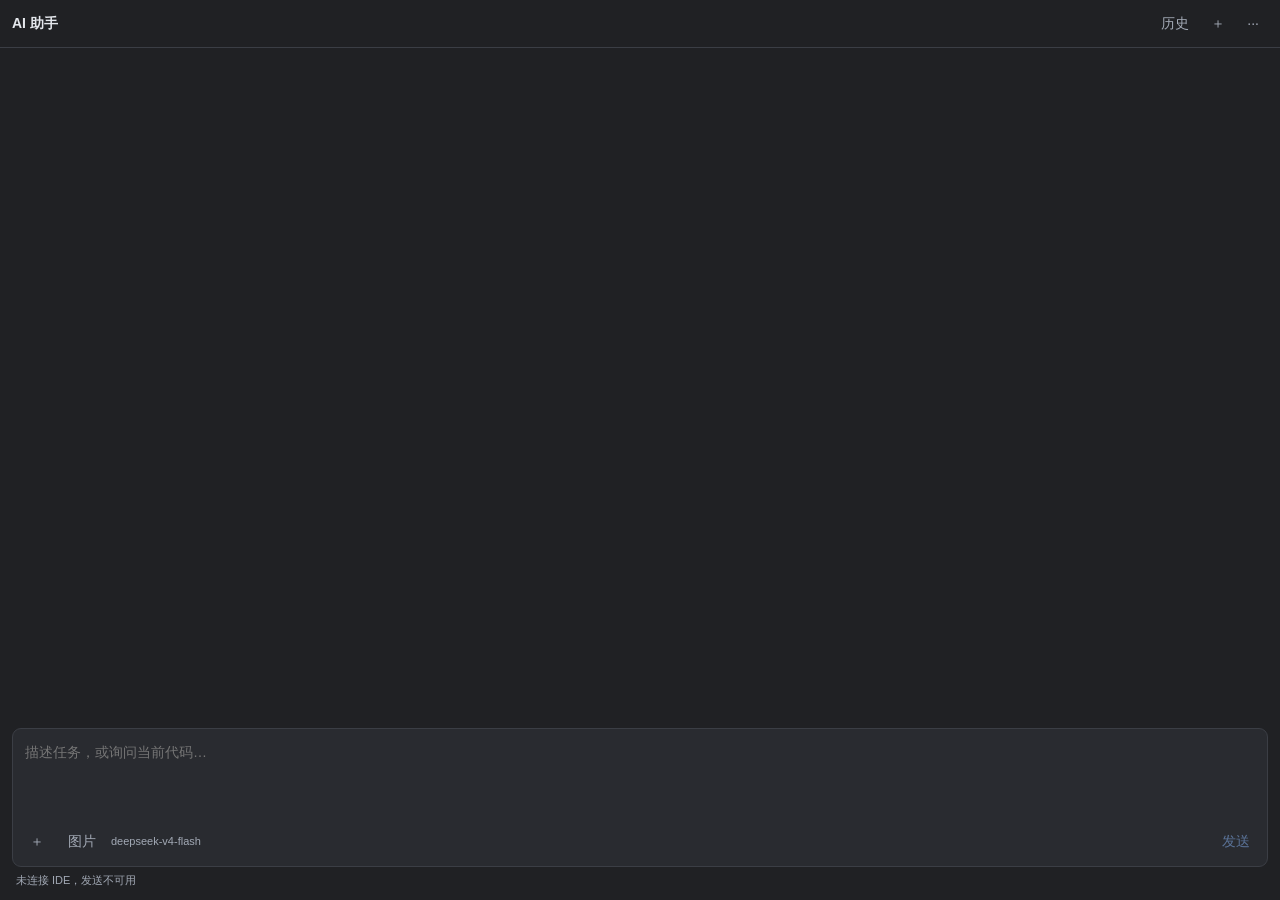
==== Source/AgentWeb/index.html @ c4e2b3fd "Integrate WebView AI panel with Markdown and syntax highlighting" ====
<!doctype html>
<html lang="zh-CN"><head><meta charset="utf-8"><meta name="viewport" content="width=device-width,initial-scale=1">
<meta http-equiv="Content-Security-Policy" content="default-src 'none'; script-src 'self'; style-src 'self'; img-src 'none'; connect-src 'none'; object-src 'none'">
<title>AI 助手</title><link rel="stylesheet" href="panel.css"><link rel="stylesheet" href="highlight.css"></head>
<body><header><strong>AI 助手</strong><button id="history" title="历史会话">历史</button><button data-action="new" title="新建会话">＋</button><button id="more" title="更多操作">···</button></header>
<section id="history-panel" class="popup" hidden><label>历史会话<select id="sessions" aria-label="历史会话"></select></label></section>
<section id="menu" class="popup" hidden><button data-action="settings">设置与审批模式</button><button data-action="context">更新代码上下文</button><button data-action="copy">复制最近回复</button><button data-action="open-code">打开回复中的代码</button><button data-action="logs">切换诊断日志</button><button data-action="clear">清空当前对话</button><label>代码操作<select id="quick"><option value="">选择操作…</option><option value="0">解释代码</option><option value="1">修复代码</option><option value="2">优化代码</option><option value="3">添加注释</option><option value="4">诊断编译错误</option></select></label></section>
<main id="reader" aria-label="对话"><div id="messages"></div></main><button id="jump" hidden>↓ 最新消息</button>
<footer><div class="composer"><div id="attachments"></div><textarea id="input" rows="3" placeholder="描述任务，或询问当前代码…" aria-label="消息输入"></textarea><div class="actions"><button data-action="attach" title="添加文件">＋</button><button data-action="paste-image" title="粘贴剪贴板图片">图片</button><span id="model">deepseek-v4-flash</span><button id="send" disabled>发送</button></div></div><div id="status" role="status">正在连接 IDE…</div></footer>
<script src="vendor/marked.umd.js"></script><script src="highlight.js"></script><script src="messages.js"></script><script src="panel.js"></script></body></html>
---- Source/AgentWeb/panel.css ----
:root{color-scheme:dark;--bg:#202124;--surface:#292b30;--border:#3b3e45;--text:#e4e7ec;--muted:#a2a9b5;--accent:#8bbaff}*{box-sizing:border-box}body{margin:0;height:100vh;display:flex;flex-direction:column;background:var(--bg);color:var(--text);font:14px/1.7 'Segoe UI','Microsoft YaHei UI',sans-serif}body.light{color-scheme:light;--bg:#fafafa;--surface:#eef0f3;--border:#cbd1d9;--text:#242830;--muted:#56606e;--accent:#175eb6}button,textarea{font:inherit}button{border:0;border-radius:6px;background:transparent;color:var(--muted);cursor:pointer;padding:5px 9px}button:hover{background:var(--surface);color:var(--text)}button:focus-visible,textarea:focus-visible{outline:2px solid var(--accent)}button:disabled{opacity:.5;cursor:default}header{height:48px;flex:none;display:flex;align-items:center;padding:0 12px;border-bottom:1px solid var(--border);gap:4px}header strong{flex:1}main{flex:1;min-height:0;overflow:auto;overflow-anchor:none;scrollbar-width:thin;scrollbar-color:var(--border) transparent}#messages{max-width:840px;margin:auto;padding:20px}article{margin:0 0 22px;overflow-wrap:anywhere}.user{white-space:pre-wrap;margin-left:auto;width:fit-content;max-width:85%;padding:9px 14px;background:var(--surface);border-radius:12px}.system{color:var(--muted);font-size:12px}.body>:first-child{margin-top:0}.body>:last-child{margin-bottom:0}p{margin:0 0 12px}h1,h2,h3,h4,h5,h6{line-height:1.4;margin:22px 0 10px}h1{font-size:23px}h2{font-size:20px}h3{font-size:17px}h4,h5,h6{font-size:15px}ul,ol{padding-left:24px;margin:10px 0}li p{margin-bottom:4px}blockquote{border-left:3px solid var(--border);padding-left:14px;margin:12px 0;color:var(--muted)}code,pre{font-family:Consolas,'Cascadia Code',monospace;font-size:13px}code{background:var(--surface);padding:2px 4px;border-radius:3px}pre{overflow:auto;white-space:pre;margin:0;padding:12px}pre code{padding:0;background:none}.codebox,.tool{border:1px solid var(--border);border-radius:7px;overflow:hidden;margin:12px 0}.codebar{display:flex;justify-content:space-between;align-items:center;padding:4px 10px;background:var(--surface);font-size:12px;color:var(--muted)}.table-scroll{overflow:auto;margin:12px 0}table{border-collapse:collapse;min-width:100%;font-size:13px}td,th{padding:8px 12px;border:1px solid var(--border);text-align:left}th{background:var(--surface)}summary{cursor:pointer;padding:8px 12px;color:var(--muted);font-size:13px}.tool[open] summary{border-bottom:1px solid var(--border)}.tool pre{max-height:240px}hr{border:0;border-top:1px solid var(--border);margin:20px 0}footer{padding:10px 12px 6px;flex:none}.composer{border:1px solid var(--border);border-radius:9px;background:var(--surface);padding:8px}.composer:focus-within{border-color:var(--accent)}textarea{width:100%;resize:none;max-height:180px;border:0;background:transparent;color:var(--text);padding:4px;outline:none!important}.actions{display:flex;align-items:center;gap:6px}.actions span{flex:1;font-size:11px;color:var(--muted);overflow:hidden;text-overflow:ellipsis;white-space:nowrap}#send{color:var(--accent)}#status{font-size:11px;color:var(--muted);padding:4px}#jump{position:absolute;right:24px;bottom:175px;background:var(--surface);border:1px solid var(--border);box-shadow:0 2px 8px #0004}@media(max-width:360px){#messages{padding:16px 12px}footer{padding:8px}.actions span{max-width:120px}}
.popup{position:absolute;z-index:5;top:48px;right:12px;left:12px;padding:12px;background:var(--surface);border:1px solid var(--border);border-radius:8px;box-shadow:0 8px 24px #0005}.popup button{display:block;text-align:left;width:100%}.popup label{display:block;color:var(--muted)}select{font:inherit;color:var(--text);background:var(--bg);border:1px solid var(--border);border-radius:4px;width:100%;padding:6px;margin-top:6px}#attachments{display:flex;gap:4px;flex-wrap:wrap;max-height:90px;overflow:auto}#attachments button{border:1px solid var(--border);font-size:12px;max-width:100%;overflow:hidden;text-overflow:ellipsis;white-space:nowrap}
---- Source/AgentWeb/highlight.css ----
.syntax-keyword{color:#c792ea}.syntax-type{color:#65d5c3}.syntax-function{color:#e6d38a}.syntax-string{color:#e7ad87}.syntax-number,.syntax-literal{color:#b5cea8}.syntax-comment{color:#8ca77c;font-style:italic}.syntax-directive{color:#8bbaff}.syntax-operator{color:#d4d9e2}.syntax-punctuation{color:#aeb8c8}
.light .syntax-keyword{color:#8b36a7}.light .syntax-type{color:#087a70}.light .syntax-function{color:#795d0b}.light .syntax-string{color:#a13b18}.light .syntax-number,.light .syntax-literal{color:#267044}.light .syntax-comment{color:#547447}.light .syntax-directive{color:#245baf}.light .syntax-operator{color:#3b4657}.light .syntax-punctuation{color:#5a6575}
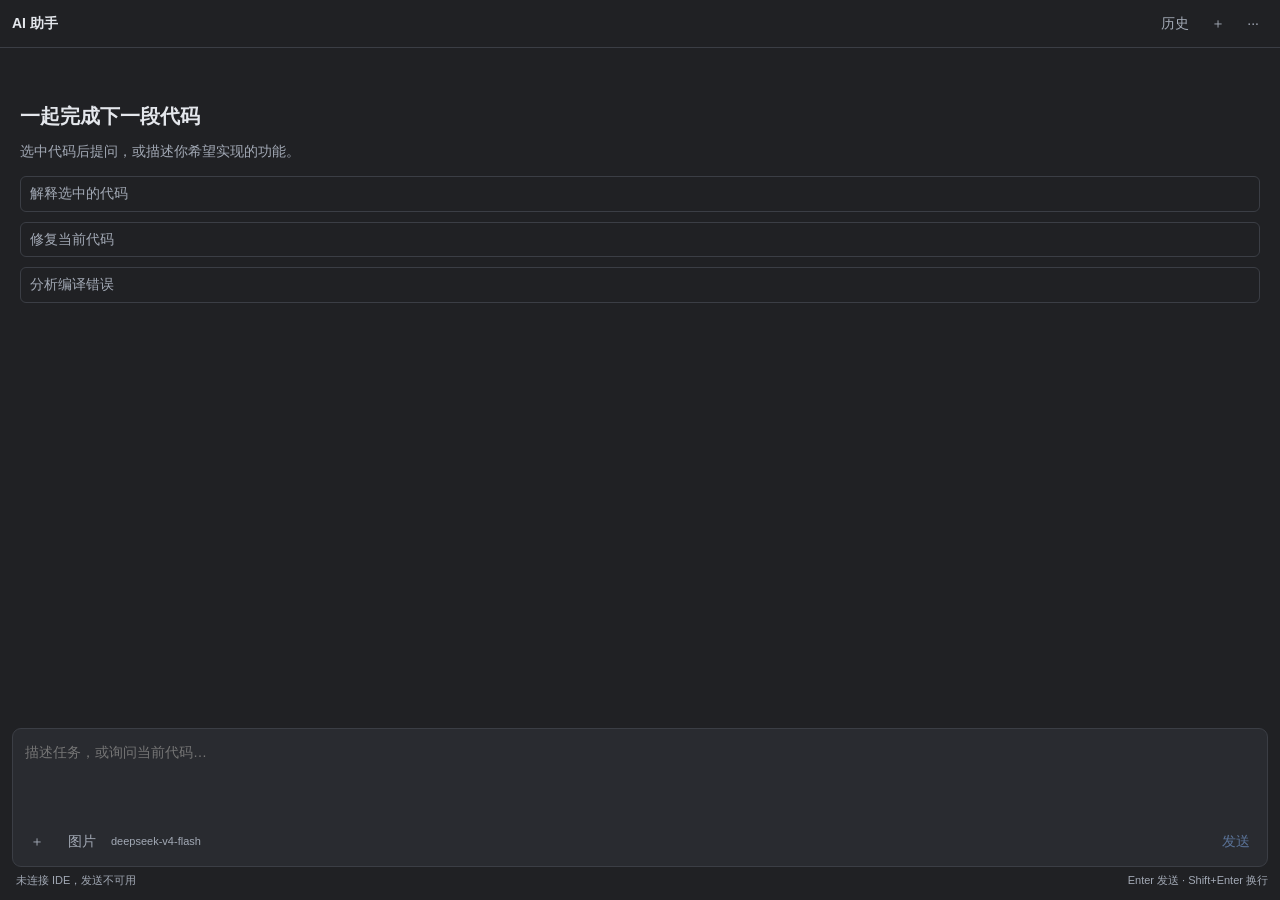
==== commit 5e24c415: "Complete AI panel cleanup and integration audit" ====
--- a/Source/AgentWeb/index.html
+++ b/Source/AgentWeb/index.html
@@ -1,10 +1,10 @@
 <!doctype html>
 <html lang="zh-CN"><head><meta charset="utf-8"><meta name="viewport" content="width=device-width,initial-scale=1">
 <meta http-equiv="Content-Security-Policy" content="default-src 'none'; script-src 'self'; style-src 'self'; img-src 'none'; connect-src 'none'; object-src 'none'">
-<title>AI 助手</title><link rel="stylesheet" href="panel.css"><link rel="stylesheet" href="highlight.css"></head>
-<body><header><strong>AI 助手</strong><button id="history" title="历史会话">历史</button><button data-action="new" title="新建会话">＋</button><button id="more" title="更多操作">···</button></header>
-<section id="history-panel" class="popup" hidden><label>历史会话<select id="sessions" aria-label="历史会话"></select></label></section>
+<title>AI 助手</title><link rel="stylesheet" href="panel.css"><link rel="stylesheet" href="highlight.css"><link rel="stylesheet" href="layout.css"></head>
+<body><header><strong id="chat-title">AI 助手</strong><button id="history" title="历史会话" aria-expanded="false">历史</button><button data-action="new" title="新建会话">＋</button><button id="more" title="更多操作" aria-expanded="false">···</button></header>
+<section id="history-panel" class="popup" hidden><label>历史会话<input id="session-search" type="search" placeholder="搜索会话标题" autocomplete="off"></label><div id="sessions" aria-label="历史会话"></div></section>
 <section id="menu" class="popup" hidden><button data-action="settings">设置与审批模式</button><button data-action="context">更新代码上下文</button><button data-action="copy">复制最近回复</button><button data-action="open-code">打开回复中的代码</button><button data-action="logs">切换诊断日志</button><button data-action="clear">清空当前对话</button><label>代码操作<select id="quick"><option value="">选择操作…</option><option value="0">解释代码</option><option value="1">修复代码</option><option value="2">优化代码</option><option value="3">添加注释</option><option value="4">诊断编译错误</option></select></label></section>
-<main id="reader" aria-label="对话"><div id="messages"></div></main><button id="jump" hidden>↓ 最新消息</button>
-<footer><div class="composer"><div id="attachments"></div><textarea id="input" rows="3" placeholder="描述任务，或询问当前代码…" aria-label="消息输入"></textarea><div class="actions"><button data-action="attach" title="添加文件">＋</button><button data-action="paste-image" title="粘贴剪贴板图片">图片</button><span id="model">deepseek-v4-flash</span><button id="send" disabled>发送</button></div></div><div id="status" role="status">正在连接 IDE…</div></footer>
+<main id="reader" aria-label="对话"><section id="empty"><h2>一起完成下一段代码</h2><p>选中代码后提问，或描述你希望实现的功能。</p><button data-quick="0">解释选中的代码</button><button data-quick="1">修复当前代码</button><button data-quick="4">分析编译错误</button></section><div id="messages"></div></main><button id="jump" hidden>↓ 最新消息</button>
+<footer><div class="composer"><div id="attachments"></div><textarea id="input" rows="3" placeholder="描述任务，或询问当前代码…" aria-label="消息输入" aria-describedby="send-hint"></textarea><div class="actions"><button data-action="attach" title="添加文件">＋</button><button data-action="paste-image" title="粘贴剪贴板图片">图片</button><span id="model">deepseek-v4-flash</span><button id="send" disabled>发送</button></div></div><div class="footer-meta"><span id="status" role="status">正在连接 IDE…</span><span id="send-hint">Enter 发送 · Shift+Enter 换行</span></div></footer>
 <script src="vendor/marked.umd.js"></script><script src="highlight.js"></script><script src="messages.js"></script><script src="panel.js"></script></body></html>
--- a/Source/AgentWeb/highlight.css
+++ b/Source/AgentWeb/highlight.css
@@ -1,2 +1,4 @@
 .syntax-keyword{color:#c792ea}.syntax-type{color:#65d5c3}.syntax-function{color:#e6d38a}.syntax-string{color:#e7ad87}.syntax-number,.syntax-literal{color:#b5cea8}.syntax-comment{color:#8ca77c;font-style:italic}.syntax-directive{color:#8bbaff}.syntax-operator{color:#d4d9e2}.syntax-punctuation{color:#aeb8c8}
+.codebar{position:sticky;top:0;gap:8px;flex-wrap:wrap}.code-actions{display:flex;gap:2px;margin-left:auto}.code-actions button{font-size:12px;padding:3px 6px}.codebox.wrap pre{white-space:pre-wrap;overflow-wrap:anywhere}.codebox.collapsed pre{display:none}
+.tool .body h4{font-size:12px;color:var(--muted);margin:10px 12px 0}.tool.failed{border-color:#bd5a60}.tool.failed summary{color:#ef9a9a}.light .tool.failed summary{color:#a82732}
 .light .syntax-keyword{color:#8b36a7}.light .syntax-type{color:#087a70}.light .syntax-function{color:#795d0b}.light .syntax-string{color:#a13b18}.light .syntax-number,.light .syntax-literal{color:#267044}.light .syntax-comment{color:#547447}.light .syntax-directive{color:#245baf}.light .syntax-operator{color:#3b4657}.light .syntax-punctuation{color:#5a6575}
--- a/Source/AgentWeb/layout.css
+++ b/Source/AgentWeb/layout.css
@@ -0,0 +1,2 @@
+#chat-title{min-width:0;overflow:hidden;text-overflow:ellipsis;white-space:nowrap}#session-search{width:100%;margin-top:8px;background:var(--bg);border:1px solid var(--border);border-radius:5px;color:var(--text);padding:7px;font:inherit}#sessions{max-height:45vh;overflow:auto;scrollbar-width:thin}#sessions h4{font-size:12px;color:var(--muted);margin:12px 0 4px}#sessions button{white-space:nowrap;overflow:hidden;text-overflow:ellipsis}#sessions button[aria-current=true]{background:var(--bg);color:var(--accent)}#empty{padding:32px 20px;color:var(--muted)}#empty h2{font-size:20px;color:var(--text)}#empty button{display:block;border:1px solid var(--border);margin:10px 0;text-align:left;width:100%}.footer-meta{display:flex;align-items:center;justify-content:space-between;gap:8px;flex-wrap:wrap;font-size:11px;color:var(--muted)}#send-hint{white-space:nowrap}
+#sessions .session-row{display:flex;align-items:center;gap:4px}#sessions .session-row>button:first-child{flex:1;min-width:0;text-align:left}#sessions .session-row>button{width:auto;flex:none;font-size:12px}#sessions .session-row>input{flex:1;min-width:0;background:var(--bg);color:var(--text);border:1px solid var(--border);border-radius:4px;padding:6px;font:inherit}
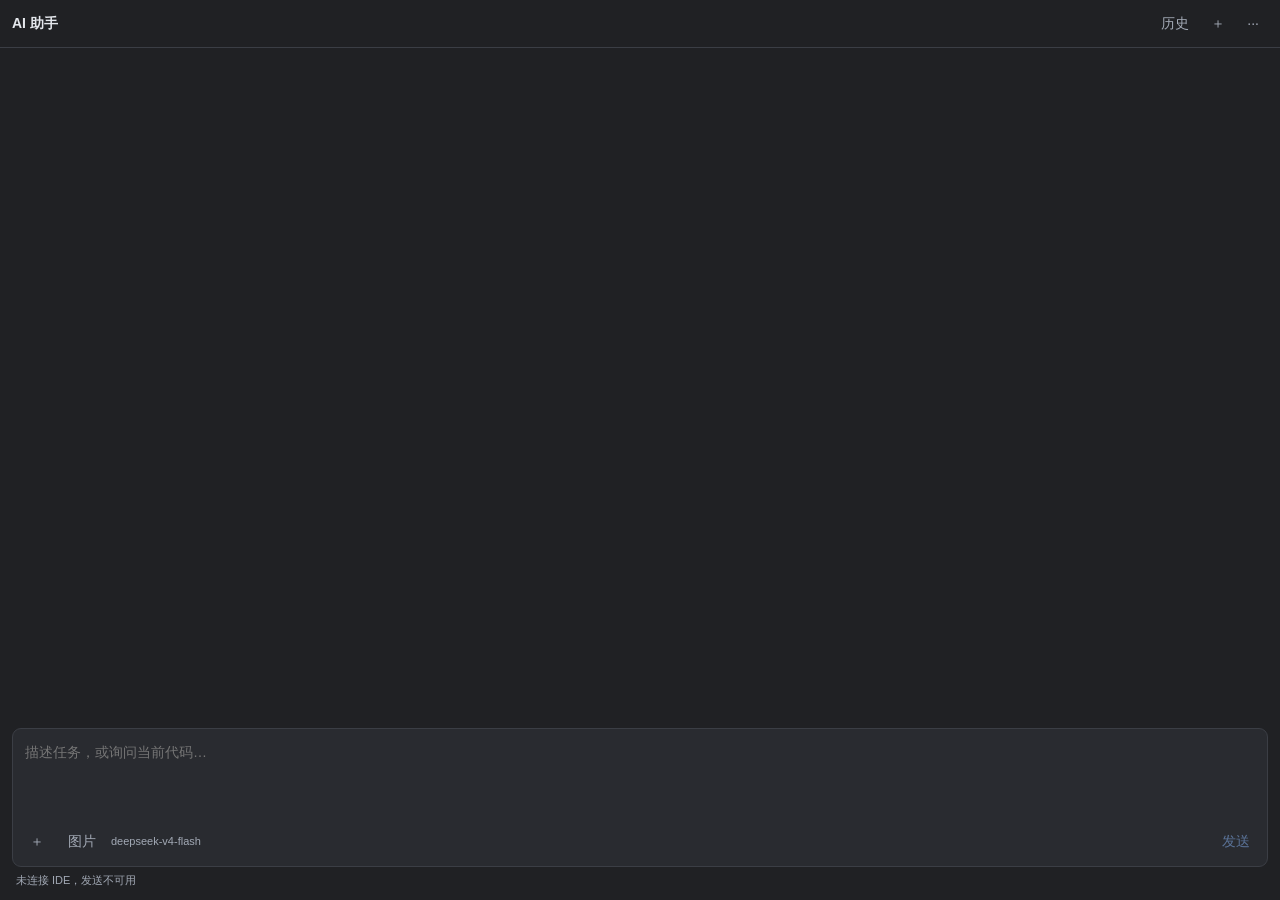
==== commit 12700e2f: "Merge pull request #2 from zhh293/codex/deliverable Codex/deliverable" ====
--- a/Source/AgentWeb/index.html
+++ b/Source/AgentWeb/index.html
@@ -1,10 +1,10 @@
 <!doctype html>
 <html lang="zh-CN"><head><meta charset="utf-8"><meta name="viewport" content="width=device-width,initial-scale=1">
 <meta http-equiv="Content-Security-Policy" content="default-src 'none'; script-src 'self'; style-src 'self'; img-src 'none'; connect-src 'none'; object-src 'none'">
-<title>AI 助手</title><link rel="stylesheet" href="panel.css"><link rel="stylesheet" href="highlight.css"><link rel="stylesheet" href="layout.css"></head>
-<body><header><strong id="chat-title">AI 助手</strong><button id="history" title="历史会话" aria-expanded="false">历史</button><button data-action="new" title="新建会话">＋</button><button id="more" title="更多操作" aria-expanded="false">···</button></header>
-<section id="history-panel" class="popup" hidden><label>历史会话<input id="session-search" type="search" placeholder="搜索会话标题" autocomplete="off"></label><div id="sessions" aria-label="历史会话"></div></section>
+<title>AI 助手</title><link rel="stylesheet" href="panel.css"><link rel="stylesheet" href="highlight.css"></head>
+<body><header><strong>AI 助手</strong><button id="history" title="历史会话">历史</button><button data-action="new" title="新建会话">＋</button><button id="more" title="更多操作">···</button></header>
+<section id="history-panel" class="popup" hidden><label>历史会话<select id="sessions" aria-label="历史会话"></select></label></section>
 <section id="menu" class="popup" hidden><button data-action="settings">设置与审批模式</button><button data-action="context">更新代码上下文</button><button data-action="copy">复制最近回复</button><button data-action="open-code">打开回复中的代码</button><button data-action="logs">切换诊断日志</button><button data-action="clear">清空当前对话</button><label>代码操作<select id="quick"><option value="">选择操作…</option><option value="0">解释代码</option><option value="1">修复代码</option><option value="2">优化代码</option><option value="3">添加注释</option><option value="4">诊断编译错误</option></select></label></section>
-<main id="reader" aria-label="对话"><section id="empty"><h2>一起完成下一段代码</h2><p>选中代码后提问，或描述你希望实现的功能。</p><button data-quick="0">解释选中的代码</button><button data-quick="1">修复当前代码</button><button data-quick="4">分析编译错误</button></section><div id="messages"></div></main><button id="jump" hidden>↓ 最新消息</button>
-<footer><div class="composer"><div id="attachments"></div><textarea id="input" rows="3" placeholder="描述任务，或询问当前代码…" aria-label="消息输入" aria-describedby="send-hint"></textarea><div class="actions"><button data-action="attach" title="添加文件">＋</button><button data-action="paste-image" title="粘贴剪贴板图片">图片</button><span id="model">deepseek-v4-flash</span><button id="send" disabled>发送</button></div></div><div class="footer-meta"><span id="status" role="status">正在连接 IDE…</span><span id="send-hint">Enter 发送 · Shift+Enter 换行</span></div></footer>
+<main id="reader" aria-label="对话"><div id="messages"></div></main><button id="jump" hidden>↓ 最新消息</button>
+<footer><div class="composer"><div id="attachments"></div><textarea id="input" rows="3" placeholder="描述任务，或询问当前代码…" aria-label="消息输入"></textarea><div class="actions"><button data-action="attach" title="添加文件">＋</button><button data-action="paste-image" title="粘贴剪贴板图片">图片</button><span id="model">deepseek-v4-flash</span><button id="send" disabled>发送</button></div></div><div id="status" role="status">正在连接 IDE…</div></footer>
 <script src="vendor/marked.umd.js"></script><script src="highlight.js"></script><script src="messages.js"></script><script src="panel.js"></script></body></html>
--- a/Source/AgentWeb/highlight.css
+++ b/Source/AgentWeb/highlight.css
@@ -1,4 +1,2 @@
 .syntax-keyword{color:#c792ea}.syntax-type{color:#65d5c3}.syntax-function{color:#e6d38a}.syntax-string{color:#e7ad87}.syntax-number,.syntax-literal{color:#b5cea8}.syntax-comment{color:#8ca77c;font-style:italic}.syntax-directive{color:#8bbaff}.syntax-operator{color:#d4d9e2}.syntax-punctuation{color:#aeb8c8}
-.codebar{position:sticky;top:0;gap:8px;flex-wrap:wrap}.code-actions{display:flex;gap:2px;margin-left:auto}.code-actions button{font-size:12px;padding:3px 6px}.codebox.wrap pre{white-space:pre-wrap;overflow-wrap:anywhere}.codebox.collapsed pre{display:none}
-.tool .body h4{font-size:12px;color:var(--muted);margin:10px 12px 0}.tool.failed{border-color:#bd5a60}.tool.failed summary{color:#ef9a9a}.light .tool.failed summary{color:#a82732}
 .light .syntax-keyword{color:#8b36a7}.light .syntax-type{color:#087a70}.light .syntax-function{color:#795d0b}.light .syntax-string{color:#a13b18}.light .syntax-number,.light .syntax-literal{color:#267044}.light .syntax-comment{color:#547447}.light .syntax-directive{color:#245baf}.light .syntax-operator{color:#3b4657}.light .syntax-punctuation{color:#5a6575}
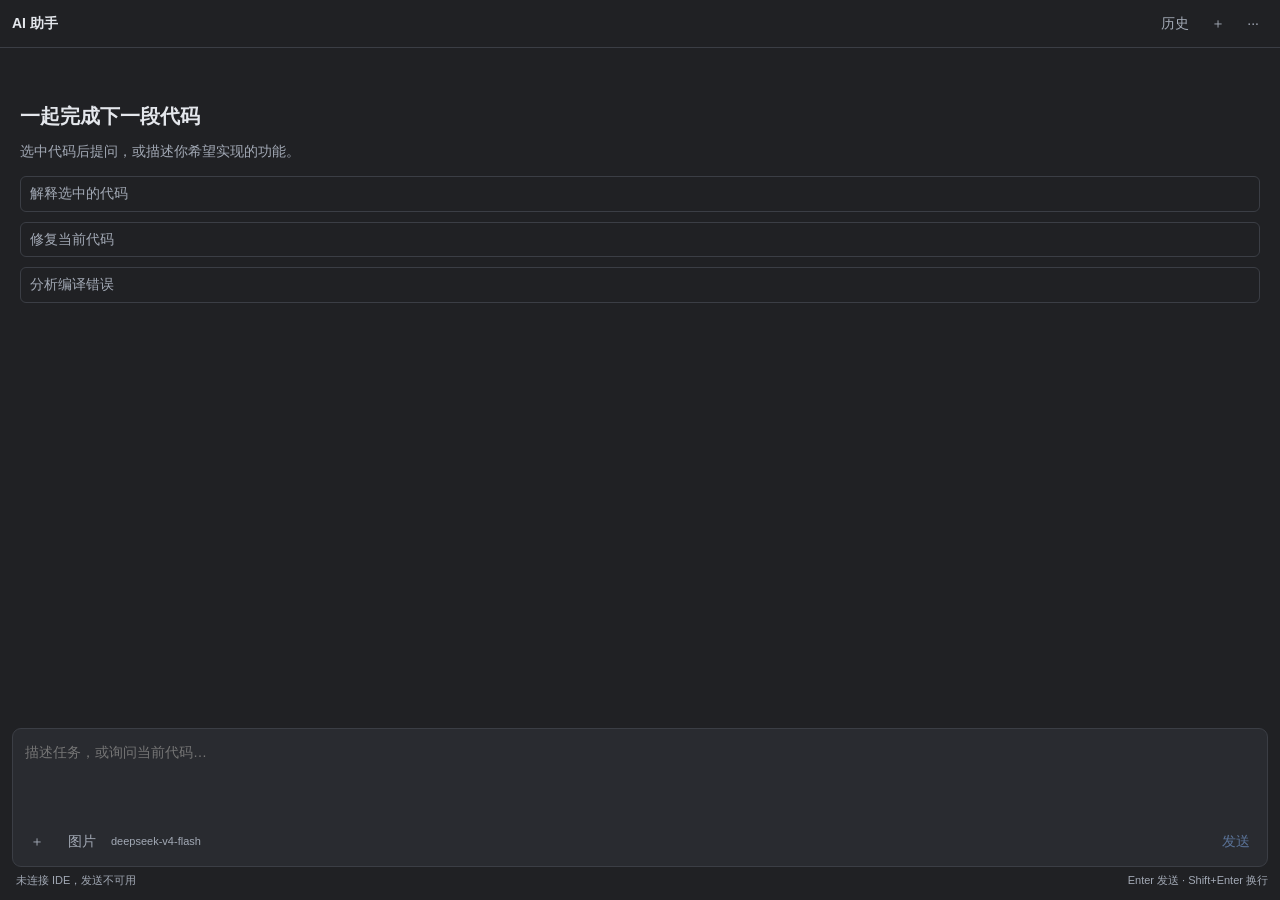
==== commit 78857d9e: "Merge pull request #3 from zhh293/codex/deliverable Codex/deliverable" ====
--- a/Source/AgentWeb/index.html
+++ b/Source/AgentWeb/index.html
@@ -1,10 +1,10 @@
 <!doctype html>
 <html lang="zh-CN"><head><meta charset="utf-8"><meta name="viewport" content="width=device-width,initial-scale=1">
 <meta http-equiv="Content-Security-Policy" content="default-src 'none'; script-src 'self'; style-src 'self'; img-src 'none'; connect-src 'none'; object-src 'none'">
-<title>AI 助手</title><link rel="stylesheet" href="panel.css"><link rel="stylesheet" href="highlight.css"></head>
-<body><header><strong>AI 助手</strong><button id="history" title="历史会话">历史</button><button data-action="new" title="新建会话">＋</button><button id="more" title="更多操作">···</button></header>
-<section id="history-panel" class="popup" hidden><label>历史会话<select id="sessions" aria-label="历史会话"></select></label></section>
+<title>AI 助手</title><link rel="stylesheet" href="panel.css"><link rel="stylesheet" href="highlight.css"><link rel="stylesheet" href="layout.css"></head>
+<body><header><strong id="chat-title">AI 助手</strong><button id="history" title="历史会话" aria-expanded="false">历史</button><button data-action="new" title="新建会话">＋</button><button id="more" title="更多操作" aria-expanded="false">···</button></header>
+<section id="history-panel" class="popup" hidden><label>历史会话<input id="session-search" type="search" placeholder="搜索会话标题" autocomplete="off"></label><div id="sessions" aria-label="历史会话"></div></section>
 <section id="menu" class="popup" hidden><button data-action="settings">设置与审批模式</button><button data-action="context">更新代码上下文</button><button data-action="copy">复制最近回复</button><button data-action="open-code">打开回复中的代码</button><button data-action="logs">切换诊断日志</button><button data-action="clear">清空当前对话</button><label>代码操作<select id="quick"><option value="">选择操作…</option><option value="0">解释代码</option><option value="1">修复代码</option><option value="2">优化代码</option><option value="3">添加注释</option><option value="4">诊断编译错误</option></select></label></section>
-<main id="reader" aria-label="对话"><div id="messages"></div></main><button id="jump" hidden>↓ 最新消息</button>
-<footer><div class="composer"><div id="attachments"></div><textarea id="input" rows="3" placeholder="描述任务，或询问当前代码…" aria-label="消息输入"></textarea><div class="actions"><button data-action="attach" title="添加文件">＋</button><button data-action="paste-image" title="粘贴剪贴板图片">图片</button><span id="model">deepseek-v4-flash</span><button id="send" disabled>发送</button></div></div><div id="status" role="status">正在连接 IDE…</div></footer>
+<main id="reader" aria-label="对话"><section id="empty"><h2>一起完成下一段代码</h2><p>选中代码后提问，或描述你希望实现的功能。</p><button data-quick="0">解释选中的代码</button><button data-quick="1">修复当前代码</button><button data-quick="4">分析编译错误</button></section><div id="messages"></div></main><button id="jump" hidden>↓ 最新消息</button>
+<footer><div class="composer"><div id="attachments"></div><textarea id="input" rows="3" placeholder="描述任务，或询问当前代码…" aria-label="消息输入" aria-describedby="send-hint"></textarea><div class="actions"><button data-action="attach" title="添加文件">＋</button><button data-action="paste-image" title="粘贴剪贴板图片">图片</button><span id="model">deepseek-v4-flash</span><button id="send" disabled>发送</button></div></div><div class="footer-meta"><span id="status" role="status">正在连接 IDE…</span><span id="send-hint">Enter 发送 · Shift+Enter 换行</span></div></footer>
 <script src="vendor/marked.umd.js"></script><script src="highlight.js"></script><script src="messages.js"></script><script src="panel.js"></script></body></html>
--- a/Source/AgentWeb/highlight.css
+++ b/Source/AgentWeb/highlight.css
@@ -1,2 +1,4 @@
 .syntax-keyword{color:#c792ea}.syntax-type{color:#65d5c3}.syntax-function{color:#e6d38a}.syntax-string{color:#e7ad87}.syntax-number,.syntax-literal{color:#b5cea8}.syntax-comment{color:#8ca77c;font-style:italic}.syntax-directive{color:#8bbaff}.syntax-operator{color:#d4d9e2}.syntax-punctuation{color:#aeb8c8}
+.codebar{position:sticky;top:0;gap:8px;flex-wrap:wrap}.code-actions{display:flex;gap:2px;margin-left:auto}.code-actions button{font-size:12px;padding:3px 6px}.codebox.wrap pre{white-space:pre-wrap;overflow-wrap:anywhere}.codebox.collapsed pre{display:none}
+.tool .body h4{font-size:12px;color:var(--muted);margin:10px 12px 0}.tool.failed{border-color:#bd5a60}.tool.failed summary{color:#ef9a9a}.light .tool.failed summary{color:#a82732}
 .light .syntax-keyword{color:#8b36a7}.light .syntax-type{color:#087a70}.light .syntax-function{color:#795d0b}.light .syntax-string{color:#a13b18}.light .syntax-number,.light .syntax-literal{color:#267044}.light .syntax-comment{color:#547447}.light .syntax-directive{color:#245baf}.light .syntax-operator{color:#3b4657}.light .syntax-punctuation{color:#5a6575}
--- a/Source/AgentWeb/layout.css
+++ b/Source/AgentWeb/layout.css
@@ -0,0 +1,2 @@
+#chat-title{min-width:0;overflow:hidden;text-overflow:ellipsis;white-space:nowrap}#session-search{width:100%;margin-top:8px;background:var(--bg);border:1px solid var(--border);border-radius:5px;color:var(--text);padding:7px;font:inherit}#sessions{max-height:45vh;overflow:auto;scrollbar-width:thin}#sessions h4{font-size:12px;color:var(--muted);margin:12px 0 4px}#sessions button{white-space:nowrap;overflow:hidden;text-overflow:ellipsis}#sessions button[aria-current=true]{background:var(--bg);color:var(--accent)}#empty{padding:32px 20px;color:var(--muted)}#empty h2{font-size:20px;color:var(--text)}#empty button{display:block;border:1px solid var(--border);margin:10px 0;text-align:left;width:100%}.footer-meta{display:flex;align-items:center;justify-content:space-between;gap:8px;flex-wrap:wrap;font-size:11px;color:var(--muted)}#send-hint{white-space:nowrap}
+#sessions .session-row{display:flex;align-items:center;gap:4px}#sessions .session-row>button:first-child{flex:1;min-width:0;text-align:left}#sessions .session-row>button{width:auto;flex:none;font-size:12px}#sessions .session-row>input{flex:1;min-width:0;background:var(--bg);color:var(--text);border:1px solid var(--border);border-radius:4px;padding:6px;font:inherit}
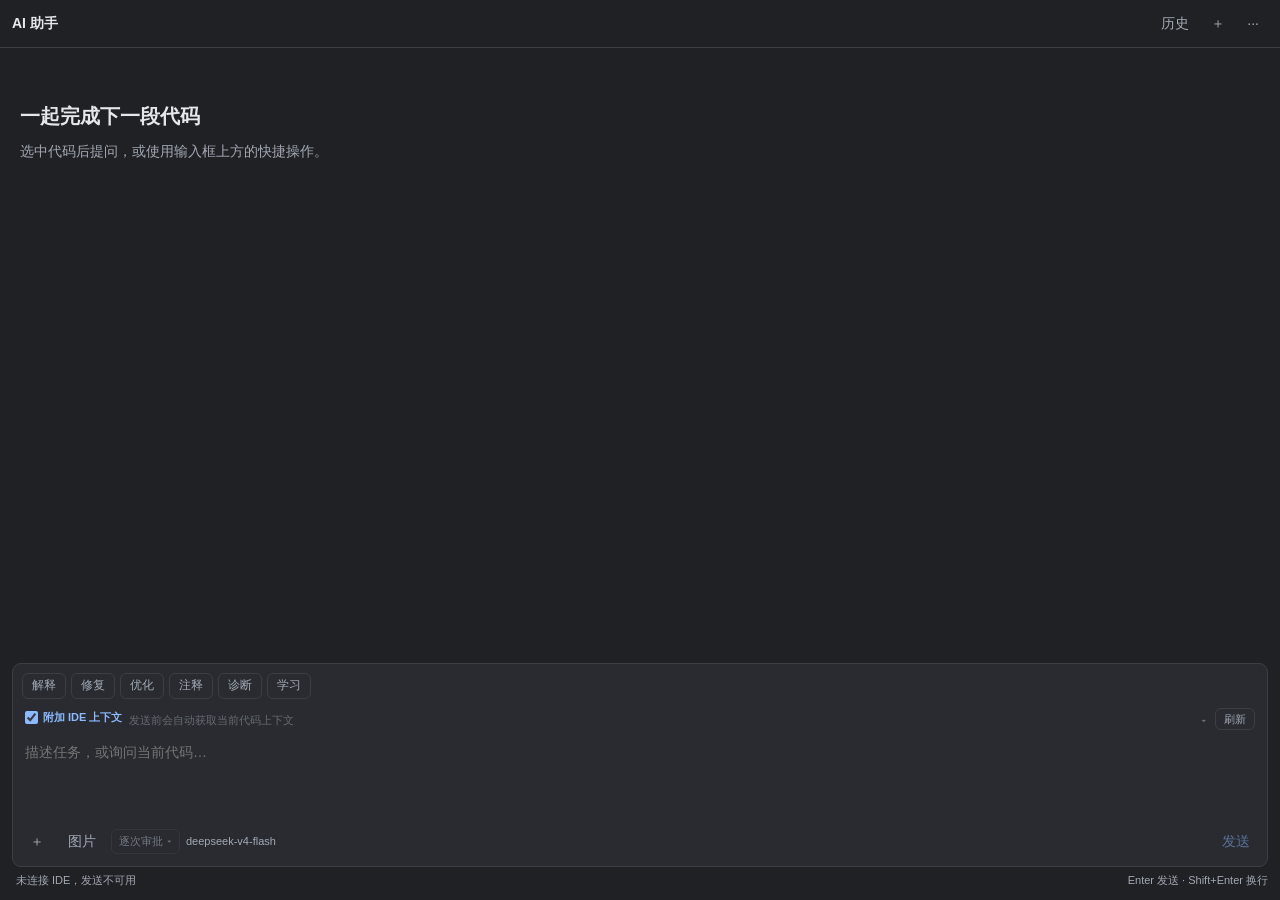
==== commit 209f6888: "Improve AI mode and code review workflows" ====
--- a/Source/AgentWeb/index.html
+++ b/Source/AgentWeb/index.html
@@ -4,7 +4,8 @@
 <title>AI 助手</title><link rel="stylesheet" href="panel.css"><link rel="stylesheet" href="highlight.css"><link rel="stylesheet" href="layout.css"></head>
 <body><header><strong id="chat-title">AI 助手</strong><button id="history" title="历史会话" aria-expanded="false">历史</button><button data-action="new" title="新建会话">＋</button><button id="more" title="更多操作" aria-expanded="false">···</button></header>
 <section id="history-panel" class="popup" hidden><label>历史会话<input id="session-search" type="search" placeholder="搜索会话标题" autocomplete="off"></label><div id="sessions" aria-label="历史会话"></div></section>
-<section id="menu" class="popup" hidden><button data-action="settings">设置与审批模式</button><button data-action="context">更新代码上下文</button><button data-action="copy">复制最近回复</button><button data-action="open-code">打开回复中的代码</button><button data-action="logs">切换诊断日志</button><button data-action="clear">清空当前对话</button><label>代码操作<select id="quick"><option value="">选择操作…</option><option value="0">解释代码</option><option value="1">修复代码</option><option value="2">优化代码</option><option value="3">添加注释</option><option value="4">诊断编译错误</option></select></label></section>
-<main id="reader" aria-label="对话"><section id="empty"><h2>一起完成下一段代码</h2><p>选中代码后提问，或描述你希望实现的功能。</p><button data-quick="0">解释选中的代码</button><button data-quick="1">修复当前代码</button><button data-quick="4">分析编译错误</button></section><div id="messages"></div></main><button id="jump" hidden>↓ 最新消息</button>
-<footer><div class="composer"><div id="attachments"></div><textarea id="input" rows="3" placeholder="描述任务，或询问当前代码…" aria-label="消息输入" aria-describedby="send-hint"></textarea><div class="actions"><button data-action="attach" title="添加文件">＋</button><button data-action="paste-image" title="粘贴剪贴板图片">图片</button><span id="model">deepseek-v4-flash</span><button id="send" disabled>发送</button></div></div><div class="footer-meta"><span id="status" role="status">正在连接 IDE…</span><span id="send-hint">Enter 发送 · Shift+Enter 换行</span></div></footer>
+<section id="menu" class="popup" hidden><button data-action="settings">设置与审批模式</button><button data-action="copy">复制最近回复</button><button data-action="open-code">打开回复中的代码</button><button data-action="logs">切换诊断日志</button><button data-action="clear">清空当前对话</button><label>代码操作<select id="quick"><option value="">选择操作…</option><option value="0">解释代码</option><option value="1">修复代码</option><option value="2">优化代码</option><option value="3">添加注释</option><option value="4">诊断编译错误</option><option value="5">学习模式：逐步讲解</option></select></label></section>
+<section id="permission-menu" class="permission-menu" role="dialog" aria-label="运行方式" hidden><h3>运行方式</h3><p id="permission-mode-feedback" role="status">切换会重启 Agent CLI，并尝试续接当前会话。</p><button type="button" data-permission-mode="plan"><strong>规划模式</strong><small>读取代码并制定计划，不编辑源文件</small></button><button type="button" data-permission-mode="manual"><strong>逐次审批</strong><small>执行敏感操作前先请求你的确认</small></button><button type="button" data-permission-mode="acceptEdits"><strong>自动编辑</strong><small>允许编辑文件；命令仍受 CLI 权限规则控制</small></button><button type="button" data-action="settings">更多权限设置…</button></section>
+<main id="reader" aria-label="对话"><section id="empty"><h2>一起完成下一段代码</h2><p>选中代码后提问，或使用输入框上方的快捷操作。</p></section><div id="messages"></div></main><button id="jump" hidden>↓ 最新消息</button><button id="ask-selection" class="selection-followup" type="button" aria-label="追问选中的 AI 内容" title="将引用加入草稿，不会自动发送" hidden>追问这段</button>
+<footer><div class="composer"><div id="attachments"></div><nav id="quick-actions" class="quick-actions" aria-label="常用代码操作"><button type="button" data-quick="0" title="解释当前选区；没有选区时解释当前文件" aria-label="解释代码">解释</button><button type="button" data-quick="1" title="检查并修复当前代码" aria-label="修复代码">修复</button><button type="button" data-quick="2" title="改进当前代码的可读性或效率" aria-label="优化代码">优化</button><button type="button" data-quick="3" title="为当前代码补充注释" aria-label="添加注释">注释</button><button type="button" data-quick="4" title="分析最近的编译错误" aria-label="诊断编译错误">诊断</button><button type="button" data-quick="5" title="面向本科生逐步讲解当前代码" aria-label="学习模式">学习</button></nav><div id="context-preview" class="context-preview" aria-live="polite"><div class="context-top"><div class="context-main"><label class="context-toggle" title="控制是否自动附加当前编辑器代码和编译诊断"><input id="context-toggle" type="checkbox" checked> 附加 IDE 上下文</label><button id="context-summary" type="button" disabled aria-expanded="false" aria-controls="context-details" title="上下文摘要"><span id="context-summary-text">发送前会自动获取当前代码上下文</span><span class="context-chevron" aria-hidden="true">▾</span></button></div><button id="context-refresh" type="button" title="刷新当前文件、选区和编译诊断">刷新</button></div><section id="context-details" class="context-details" hidden><div class="context-detail-head"><strong>最近一次采集的附加文本</strong><span id="context-size"></span></div><p id="context-note"></p><pre id="context-content"></pre></section></div><textarea id="input" rows="3" placeholder="描述任务，或询问当前代码…" aria-label="消息输入" aria-describedby="send-hint"></textarea><div class="actions"><button data-action="attach" title="添加文件">＋</button><button data-action="paste-image" title="粘贴剪贴板图片">图片</button><div class="permission-control"><button id="permission-mode" type="button" aria-haspopup="dialog" aria-controls="permission-menu" aria-expanded="false" disabled><span id="permission-mode-label">逐次审批</span><span class="permission-caret" aria-hidden="true">▾</span></button></div><span id="model">deepseek-v4-flash</span><button id="send" disabled>发送</button></div></div><div class="footer-meta"><span id="status" role="status">正在连接 IDE…</span><span id="send-hint">Enter 发送 · Shift+Enter 换行</span></div></footer>
 <script src="vendor/marked.umd.js"></script><script src="highlight.js"></script><script src="messages.js"></script><script src="panel.js"></script></body></html>
--- a/Source/AgentWeb/panel.css
+++ b/Source/AgentWeb/panel.css
@@ -1,2 +1,13 @@
-:root{color-scheme:dark;--bg:#202124;--surface:#292b30;--border:#3b3e45;--text:#e4e7ec;--muted:#a2a9b5;--accent:#8bbaff}*{box-sizing:border-box}body{margin:0;height:100vh;display:flex;flex-direction:column;background:var(--bg);color:var(--text);font:14px/1.7 'Segoe UI','Microsoft YaHei UI',sans-serif}body.light{color-scheme:light;--bg:#fafafa;--surface:#eef0f3;--border:#cbd1d9;--text:#242830;--muted:#56606e;--accent:#175eb6}button,textarea{font:inherit}button{border:0;border-radius:6px;background:transparent;color:var(--muted);cursor:pointer;padding:5px 9px}button:hover{background:var(--surface);color:var(--text)}button:focus-visible,textarea:focus-visible{outline:2px solid var(--accent)}button:disabled{opacity:.5;cursor:default}header{height:48px;flex:none;display:flex;align-items:center;padding:0 12px;border-bottom:1px solid var(--border);gap:4px}header strong{flex:1}main{flex:1;min-height:0;overflow:auto;overflow-anchor:none;scrollbar-width:thin;scrollbar-color:var(--border) transparent}#messages{max-width:840px;margin:auto;padding:20px}article{margin:0 0 22px;overflow-wrap:anywhere}.user{white-space:pre-wrap;margin-left:auto;width:fit-content;max-width:85%;padding:9px 14px;background:var(--surface);border-radius:12px}.system{color:var(--muted);font-size:12px}.body>:first-child{margin-top:0}.body>:last-child{margin-bottom:0}p{margin:0 0 12px}h1,h2,h3,h4,h5,h6{line-height:1.4;margin:22px 0 10px}h1{font-size:23px}h2{font-size:20px}h3{font-size:17px}h4,h5,h6{font-size:15px}ul,ol{padding-left:24px;margin:10px 0}li p{margin-bottom:4px}blockquote{border-left:3px solid var(--border);padding-left:14px;margin:12px 0;color:var(--muted)}code,pre{font-family:Consolas,'Cascadia Code',monospace;font-size:13px}code{background:var(--surface);padding:2px 4px;border-radius:3px}pre{overflow:auto;white-space:pre;margin:0;padding:12px}pre code{padding:0;background:none}.codebox,.tool{border:1px solid var(--border);border-radius:7px;overflow:hidden;margin:12px 0}.codebar{display:flex;justify-content:space-between;align-items:center;padding:4px 10px;background:var(--surface);font-size:12px;color:var(--muted)}.table-scroll{overflow:auto;margin:12px 0}table{border-collapse:collapse;min-width:100%;font-size:13px}td,th{padding:8px 12px;border:1px solid var(--border);text-align:left}th{background:var(--surface)}summary{cursor:pointer;padding:8px 12px;color:var(--muted);font-size:13px}.tool[open] summary{border-bottom:1px solid var(--border)}.tool pre{max-height:240px}hr{border:0;border-top:1px solid var(--border);margin:20px 0}footer{padding:10px 12px 6px;flex:none}.composer{border:1px solid var(--border);border-radius:9px;background:var(--surface);padding:8px}.composer:focus-within{border-color:var(--accent)}textarea{width:100%;resize:none;max-height:180px;border:0;background:transparent;color:var(--text);padding:4px;outline:none!important}.actions{display:flex;align-items:center;gap:6px}.actions span{flex:1;font-size:11px;color:var(--muted);overflow:hidden;text-overflow:ellipsis;white-space:nowrap}#send{color:var(--accent)}#status{font-size:11px;color:var(--muted);padding:4px}#jump{position:absolute;right:24px;bottom:175px;background:var(--surface);border:1px solid var(--border);box-shadow:0 2px 8px #0004}@media(max-width:360px){#messages{padding:16px 12px}footer{padding:8px}.actions span{max-width:120px}}
+:root{color-scheme:dark;--bg:#202124;--surface:#292b30;--border:#3b3e45;--text:#e4e7ec;--muted:#a2a9b5;--accent:#8bbaff;--chat-font-size:14px;--chat-code-font-size:13px;--chat-font-family:'Segoe UI','Microsoft YaHei UI',sans-serif}*{box-sizing:border-box}body{margin:0;height:100vh;display:flex;flex-direction:column;background:var(--bg);color:var(--text);font:var(--chat-font-size,14px)/1.7 var(--chat-font-family,'Segoe UI','Microsoft YaHei UI',sans-serif)}body.light{color-scheme:light;--bg:#fafafa;--surface:#eef0f3;--border:#cbd1d9;--text:#242830;--muted:#56606e;--accent:#175eb6}button,textarea{font:inherit}button{border:0;border-radius:6px;background:transparent;color:var(--muted);cursor:pointer;padding:5px 9px}button:hover{background:var(--surface);color:var(--text)}button:focus-visible,textarea:focus-visible{outline:2px solid var(--accent)}button:disabled{opacity:.5;cursor:default}header{height:48px;flex:none;display:flex;align-items:center;padding:0 12px;border-bottom:1px solid var(--border);gap:4px}header strong{flex:1}main{flex:1;min-height:0;overflow:auto;overflow-anchor:none;scrollbar-width:thin;scrollbar-color:var(--border) transparent}#messages{max-width:840px;margin:auto;padding:20px}article{margin:0 0 22px;overflow-wrap:anywhere}.user{white-space:pre-wrap;margin-left:auto;width:fit-content;max-width:85%;padding:9px 14px;background:var(--surface);border-radius:12px}.system{color:var(--muted);font-size:.86em}.body>:first-child{margin-top:0}.body>:last-child{margin-bottom:0}p{margin:0 0 12px}h1,h2,h3,h4,h5,h6{line-height:1.4;margin:22px 0 10px}h1{font-size:1.64em}h2{font-size:1.43em}h3{font-size:1.22em}h4,h5,h6{font-size:1.07em}ul,ol{padding-left:24px;margin:10px 0}li p{margin-bottom:4px}blockquote{border-left:3px solid var(--border);padding-left:14px;margin:12px 0;color:var(--muted)}code,pre{font-family:Consolas,'Cascadia Code',monospace;font-size:var(--chat-code-font-size,13px)}code{background:var(--surface);padding:2px 4px;border-radius:3px}pre{overflow:auto;white-space:pre;margin:0;padding:12px}pre code{padding:0;background:none}.codebox,.tool{border:1px solid var(--border);border-radius:7px;overflow:hidden;margin:12px 0}.codebar{display:flex;justify-content:space-between;align-items:center;padding:4px 10px;background:var(--surface);font-size:12px;color:var(--muted)}.table-scroll{overflow:auto;margin:12px 0}table{border-collapse:collapse;min-width:100%;font-size:.93em}td,th{padding:8px 12px;border:1px solid var(--border);text-align:left}th{background:var(--surface)}summary{cursor:pointer;padding:8px 12px;color:var(--muted);font-size:13px}.tool[open] summary{border-bottom:1px solid var(--border)}.tool pre{max-height:240px}hr{border:0;border-top:1px solid var(--border);margin:20px 0}footer{padding:10px 12px 6px;flex:none}.composer{border:1px solid var(--border);border-radius:9px;background:var(--surface);padding:8px}.composer:focus-within{border-color:var(--accent)}textarea{width:100%;resize:none;max-height:180px;border:0;background:transparent;color:var(--text);padding:4px;outline:none!important}.actions{display:flex;align-items:center;gap:6px}.actions span{flex:1;font-size:11px;color:var(--muted);overflow:hidden;text-overflow:ellipsis;white-space:nowrap}#send{color:var(--accent)}#status{font-size:11px;color:var(--muted);padding:4px}#jump{position:fixed;right:24px;top:0;bottom:auto;background:var(--surface);border:1px solid var(--border);box-shadow:0 2px 8px #0004}@media(max-width:360px){#messages{padding:16px 12px}footer{padding:8px}.actions span{max-width:120px}}
 .popup{position:absolute;z-index:5;top:48px;right:12px;left:12px;padding:12px;background:var(--surface);border:1px solid var(--border);border-radius:8px;box-shadow:0 8px 24px #0005}.popup button{display:block;text-align:left;width:100%}.popup label{display:block;color:var(--muted)}select{font:inherit;color:var(--text);background:var(--bg);border:1px solid var(--border);border-radius:4px;width:100%;padding:6px;margin-top:6px}#attachments{display:flex;gap:4px;flex-wrap:wrap;max-height:90px;overflow:auto}#attachments button{border:1px solid var(--border);font-size:12px;max-width:100%;overflow:hidden;text-overflow:ellipsis;white-space:nowrap}
+.tool.approval{border-color:var(--accent);box-shadow:0 0 0 1px color-mix(in srgb,var(--accent) 12%,transparent)}.tool.approval>summary{color:var(--accent);background:var(--surface)}.permission-card{padding:12px 14px 2px}.permission-card>strong{font-size:14px}.permission-card h4{font-size:12px;color:var(--muted);margin:14px 0 6px}.permission-card pre{max-height:240px;overflow:auto;border:1px solid var(--border);border-radius:6px;background:var(--bg);font-size:12px;line-height:1.55}.permission-target{display:grid;gap:4px;margin-top:10px}.permission-target>span,.permission-scope{font-size:12px;color:var(--muted)}.permission-target code{display:block;padding:7px 9px;overflow-wrap:anywhere;white-space:pre-wrap}.permission-scope{margin-top:6px}.permission-scope.outside{color:#e6a348}.permission-scope.inside{color:var(--muted)}.permission-raw{margin:12px 0}.permission-raw>summary{padding:5px 0;font-size:12px}.permission-error{margin:8px 0;color:#e6a348;font-size:12px}.permission-actions{display:flex;justify-content:flex-end;gap:8px;padding:8px 0 10px}.permission-actions button,.permission-deny,.permission-allow{border:1px solid var(--border);padding:7px 13px}.permission-actions .permission-allow,.permission-allow{background:var(--accent);color:var(--bg);font-weight:600;border-color:var(--accent)}.permission-actions .permission-deny,.permission-deny{color:var(--text)}.question-form{padding:2px 12px 0}.question-form fieldset{border:1px solid var(--border);border-radius:7px;padding:10px 12px;margin:10px 0}.question-form legend{padding:0 5px;font-size:12px;color:var(--accent)}.question-form fieldset>p{margin:0 0 8px;font-weight:600}.question-form label{display:grid;grid-template-columns:18px minmax(0,1fr);align-items:start;gap:7px;padding:7px 8px;border-radius:5px;cursor:pointer}.question-form label:hover{background:var(--surface)}.question-form label input{margin:4px 0 0;accent-color:var(--accent)}.question-form label small{grid-column:2;color:var(--muted);line-height:1.45}.question-other{width:100%;margin:5px 0 2px;padding:7px 8px;border:1px solid var(--border);border-radius:5px;background:var(--bg);color:var(--text)}.question-form.submitting{opacity:.72}.permission-command{white-space:pre-wrap;overflow-wrap:anywhere}
+.permission-integrity-warning{display:flex;align-items:center;justify-content:space-between;gap:10px;flex-wrap:wrap;margin:10px 0 4px;padding:8px 10px;border-left:3px solid #e6a348;border-radius:3px;background:color-mix(in srgb,#e6a348 10%,transparent);color:#e6a348;font-size:12px;line-height:1.5}.permission-integrity-warning>span{flex:1;min-width:180px}.permission-integrity-warning button{border:1px solid color-mix(in srgb,#e6a348 55%,var(--border));color:inherit;font-size:12px;font-weight:600;white-space:nowrap}body.light .permission-integrity-warning{color:#865700}
+.file-change{border-color:var(--border);background:color-mix(in srgb,var(--surface) 45%,transparent)}.file-change summary{font-family:Consolas,'Cascadia Code',monospace;font-size:12px;overflow-wrap:anywhere}.file-change[open] summary{color:var(--text)}.file-change-card{padding:8px 10px 10px}.file-change-meta{color:var(--muted);font-size:12px;margin:0 0 6px}.file-diff{max-height:360px;overflow:auto;border:1px solid var(--border);border-radius:6px;background:var(--bg);line-height:1.5;padding:8px 10px}.file-diff code{display:block}.diff-line{display:block;min-height:1.5em;white-space:pre}.diff-line.added{color:#7ed499;background:color-mix(in srgb,#237a45 18%,transparent)}.diff-line.removed{color:#ff9292;background:color-mix(in srgb,#9b3030 18%,transparent)}.diff-line.context{color:var(--muted)}.file-change-open{margin-top:8px;border:1px solid var(--border);color:var(--accent);font-size:12px}
+.user-text{white-space:pre-wrap}.user .context-summary{display:flex;gap:7px;margin-top:7px;padding-top:6px;border-top:1px solid var(--border);font-size:11px;line-height:1.45;color:var(--muted);white-space:normal}.user .context-summary span:first-child{flex:none;color:var(--accent)}.user .context-summary span:last-child{overflow-wrap:anywhere}
+.permission-workdir{display:grid;gap:4px;margin-top:10px}.permission-workdir>span{font-size:12px;color:var(--muted)}.permission-workdir code{display:block;padding:7px 9px;overflow-wrap:anywhere;white-space:pre-wrap}
+.file-change>summary{display:flex;align-items:center;gap:8px;list-style:none}.file-change>summary::-webkit-details-marker{display:none}.file-change>summary::before{content:'▸';flex:none;color:var(--muted);font:12px/1 Consolas,monospace}.file-change[open]>summary::before{content:'▾'}.file-change-title{flex:1;min-width:0;overflow-wrap:anywhere;line-height:1.45}.file-change-count{flex:none;padding:1px 7px;border:1px solid var(--border);border-radius:999px;background:var(--surface);color:var(--accent);font:11px/1.6 var(--chat-font-family,'Segoe UI',sans-serif);white-space:nowrap}.file-change.failed .file-change-count{color:#ff9292;border-color:color-mix(in srgb,#ff9292 45%,var(--border))}.file-change-meta{padding:0 0 6px;border-bottom:1px solid var(--border)}.file-change-actions{display:flex;flex-wrap:wrap;gap:8px;margin-top:10px}.file-change-actions button{margin:0;padding:6px 10px;border:1px solid var(--border);border-radius:6px;font-size:12px}.file-change-actions .file-change-copy{color:var(--text)}.file-change-actions .file-change-open{color:var(--accent)}.file-change-actions button:disabled{color:var(--muted)}
+.file-change-actions .file-change-undo{color:#e6a348;border-color:color-mix(in srgb,#e6a348 55%,var(--border))}.file-change-actions .file-change-undo[data-confirm=yes]{background:color-mix(in srgb,#e6a348 18%,var(--surface));font-weight:600}.file-change-undo-state{align-self:center;color:var(--muted);font-size:12px}.file-change-undo-state.restored{color:#7ed499}.file-change-undo-state.stale,.file-undo-status{color:#e6a348}.file-undo-status{margin-top:8px;font-size:12px;line-height:1.5}.file-undo-status.restored{color:#7ed499}
+
+.assistant-actions{display:flex;justify-content:flex-end;margin-top:3px}.assistant-copy{border:1px solid var(--border);padding:3px 9px;font-size:11px;opacity:.72}.assistant-copy:hover,.assistant-copy:focus-visible{opacity:1}
+.body a.external-link{color:var(--accent);text-decoration:underline;text-decoration-thickness:1px;text-underline-offset:2px;cursor:pointer}.body a.external-link:hover{color:var(--text);text-decoration-thickness:2px}.body a.external-link:focus-visible{outline:2px solid var(--accent);outline-offset:2px;border-radius:2px}
+#permission-mode{display:flex;align-items:center;gap:4px;max-width:112px;padding:4px 7px;border:1px solid var(--border);border-radius:6px;color:var(--accent);font-size:11px;line-height:1.35;white-space:nowrap}#permission-mode:hover:not(:disabled),#permission-mode[aria-expanded=true]{border-color:var(--accent);background:var(--bg)}#permission-mode-label{min-width:0;overflow:hidden;text-overflow:ellipsis;white-space:nowrap}#permission-mode .permission-caret{flex:none;font-size:9px;color:var(--muted)}#permission-mode:disabled{opacity:.62}.permission-menu{position:fixed;z-index:10;width:min(320px,calc(100vw - 16px));padding:12px;border:1px solid var(--border);border-radius:9px;background:var(--surface);box-shadow:0 10px 32px #0007}.permission-menu[hidden]{display:none}.permission-menu h3{margin:0 0 4px;font-size:14px}.permission-menu>p{margin:0 0 8px;color:var(--muted);font-size:11px;line-height:1.45}.permission-menu>button{display:flex;flex-direction:column;align-items:flex-start;gap:2px;width:100%;padding:7px 9px;border:1px solid transparent;border-radius:6px;text-align:left}.permission-menu>button:hover,.permission-menu>button:focus-visible{border-color:var(--border);background:var(--bg)}.permission-menu>button[aria-pressed=true]{border-color:var(--accent);background:color-mix(in srgb,var(--accent) 8%,var(--bg));color:var(--text)}.permission-menu>button strong{font-size:12px}.permission-menu>button small{color:var(--muted);font-size:11px;line-height:1.4}.permission-menu>button[data-action=settings]{display:block;margin-top:5px;padding-top:8px;border-top:1px solid var(--border);border-radius:0;color:var(--accent);font-size:11px}
--- a/Source/AgentWeb/highlight.css
+++ b/Source/AgentWeb/highlight.css
@@ -1,4 +1,5 @@
 .syntax-keyword{color:#c792ea}.syntax-type{color:#65d5c3}.syntax-function{color:#e6d38a}.syntax-string{color:#e7ad87}.syntax-number,.syntax-literal{color:#b5cea8}.syntax-comment{color:#8ca77c;font-style:italic}.syntax-directive{color:#8bbaff}.syntax-operator{color:#d4d9e2}.syntax-punctuation{color:#aeb8c8}
 .codebar{position:sticky;top:0;gap:8px;flex-wrap:wrap}.code-actions{display:flex;gap:2px;margin-left:auto}.code-actions button{font-size:12px;padding:3px 6px}.codebox.wrap pre{white-space:pre-wrap;overflow-wrap:anywhere}.codebox.collapsed pre{display:none}
+.codebox.line-numbered pre{white-space:normal}.codebox.line-numbered pre>code{display:block;padding:0;white-space:normal}.code-line{display:block;position:relative;padding-left:3.7em;white-space:pre}.code-line::before{content:attr(data-line);position:absolute;left:0;width:2.9em;padding-right:.5em;border-right:1px solid var(--border);color:var(--muted);font-variant-numeric:tabular-nums;text-align:right;user-select:none}.codebox.wrap.line-numbered .code-line{white-space:pre-wrap;overflow-wrap:anywhere}
 .tool .body h4{font-size:12px;color:var(--muted);margin:10px 12px 0}.tool.failed{border-color:#bd5a60}.tool.failed summary{color:#ef9a9a}.light .tool.failed summary{color:#a82732}
 .light .syntax-keyword{color:#8b36a7}.light .syntax-type{color:#087a70}.light .syntax-function{color:#795d0b}.light .syntax-string{color:#a13b18}.light .syntax-number,.light .syntax-literal{color:#267044}.light .syntax-comment{color:#547447}.light .syntax-directive{color:#245baf}.light .syntax-operator{color:#3b4657}.light .syntax-punctuation{color:#5a6575}
--- a/Source/AgentWeb/layout.css
+++ b/Source/AgentWeb/layout.css
@@ -1,2 +1,11 @@
 #chat-title{min-width:0;overflow:hidden;text-overflow:ellipsis;white-space:nowrap}#session-search{width:100%;margin-top:8px;background:var(--bg);border:1px solid var(--border);border-radius:5px;color:var(--text);padding:7px;font:inherit}#sessions{max-height:45vh;overflow:auto;scrollbar-width:thin}#sessions h4{font-size:12px;color:var(--muted);margin:12px 0 4px}#sessions button{white-space:nowrap;overflow:hidden;text-overflow:ellipsis}#sessions button[aria-current=true]{background:var(--bg);color:var(--accent)}#empty{padding:32px 20px;color:var(--muted)}#empty h2{font-size:20px;color:var(--text)}#empty button{display:block;border:1px solid var(--border);margin:10px 0;text-align:left;width:100%}.footer-meta{display:flex;align-items:center;justify-content:space-between;gap:8px;flex-wrap:wrap;font-size:11px;color:var(--muted)}#send-hint{white-space:nowrap}
 #sessions .session-row{display:flex;align-items:center;gap:4px}#sessions .session-row>button:first-child{flex:1;min-width:0;text-align:left}#sessions .session-row>button{width:auto;flex:none;font-size:12px}#sessions .session-row>input{flex:1;min-width:0;background:var(--bg);color:var(--text);border:1px solid var(--border);border-radius:4px;padding:6px;font:inherit}
+.context-top{display:flex;align-items:center;gap:8px;min-width:0}.context-main{align-items:center}.context-toggle{display:flex;align-items:center;gap:5px;flex:none;white-space:nowrap;color:var(--accent);font-size:11px;font-weight:600;cursor:pointer}.context-toggle input{width:13px;height:13px;margin:0;accent-color:var(--accent)}.context-toggle input:focus-visible{outline:2px solid var(--accent);outline-offset:2px}.context-preview.context-off .context-toggle{color:var(--muted)}.context-preview.context-off #context-summary{opacity:.65}.context-toggle:has(input:disabled){opacity:.5;cursor:default}
+.system.failed,.system.retrying,.system.warning{padding:4px 10px;border-left:2px solid currentColor;border-radius:2px;white-space:pre-wrap;overflow-wrap:anywhere}.system.failed{color:#ff9292;background:color-mix(in srgb,#9b3030 9%,transparent)}body.light .system.failed{color:#a4262c}.system.retrying{color:var(--accent)}.system.warning{color:#e6a348}body.light .system.warning{color:#865700}
+.context-preview{display:block;min-width:0;padding:0 4px 7px;color:var(--muted);font-size:11px;line-height:1.4}.context-main{display:flex;align-items:baseline;gap:7px;flex:1;min-width:0}.context-main strong{flex:none;color:var(--accent);font-size:11px;font-weight:600}#context-summary{display:flex;align-items:center;gap:5px;flex:1;min-width:0;text-align:left;padding:0;border:0;border-radius:0;background:transparent;font:inherit;cursor:pointer}#context-summary-text{flex:1;min-width:0;overflow:hidden;text-overflow:ellipsis;white-space:nowrap}#context-summary:hover{background:transparent;color:var(--text)}#context-summary:disabled{cursor:default}.context-chevron{flex:none;color:var(--muted);transition:transform .15s ease}.context-preview.expanded .context-chevron{transform:rotate(180deg)}.context-preview.expanded #context-summary-text{white-space:normal;overflow:visible;text-overflow:clip;overflow-wrap:anywhere}.context-preview button{flex:none;padding:3px 8px;border:1px solid var(--border);font-size:11px;line-height:1.3}.context-preview button:disabled{opacity:.5}.context-details{margin:7px 0 2px;padding:8px;border:1px solid var(--border);border-radius:6px;background:var(--bg)}.context-detail-head{display:flex;align-items:center;justify-content:space-between;gap:8px}.context-detail-head strong{color:var(--text);font-size:11px}.context-detail-head span{flex:none;color:var(--muted);font-variant-numeric:tabular-nums}#context-note{margin:4px 0 7px;color:var(--muted);font-size:11px;line-height:1.45}#context-content{max-height:190px;overflow:auto;padding:8px;border:1px solid var(--border);border-radius:4px;background:var(--surface);color:var(--text);font-size:11px;line-height:1.5;white-space:pre-wrap;overflow-wrap:anywhere}
+
+.selection-followup{position:fixed;z-index:6;max-width:calc(100vw - 16px);padding:5px 10px;border:1px solid var(--accent);background:var(--surface);color:var(--accent);box-shadow:0 3px 12px #0005;font-size:12px;white-space:nowrap}.selection-followup:focus-visible{outline:2px solid var(--accent);outline-offset:2px}
+#sessions .session-remove[data-confirm=yes]{color:#ff9292;border:1px solid color-mix(in srgb,#ff9292 55%,var(--border));background:color-mix(in srgb,#9b3030 12%,transparent);font-weight:600}body.light #sessions .session-remove[data-confirm=yes]{color:#a4262c}
+.user .user-context{margin-top:7px;padding-top:6px;border-top:1px solid var(--border)}.user-context>summary{padding:0;color:var(--accent);font-size:11px}.user-context[open]>summary{color:var(--text)}.user-context>pre{max-height:180px;overflow:auto;margin-top:6px;padding:8px;border:1px solid var(--border);border-radius:4px;background:var(--bg);white-space:pre-wrap;overflow-wrap:anywhere}
+.quick-actions{display:flex;gap:5px;max-width:100%;min-width:0;margin:0 0 5px;padding:1px 1px 4px;overflow-x:auto;overscroll-behavior-x:contain;scrollbar-width:thin;scrollbar-color:var(--border) transparent}.quick-actions button{flex:0 0 auto;padding:4px 9px;border:1px solid var(--border);border-radius:6px;font-size:12px;line-height:1.3;white-space:nowrap}.quick-actions button:hover,.quick-actions button:focus-visible{border-color:var(--accent);color:var(--accent)}@media(max-width:360px){.quick-actions{gap:4px}.quick-actions button{padding:4px 8px}}
+.diff-line[data-line]::before{content:attr(data-line);display:inline-block;width:3.2em;margin-right:9px;padding-right:7px;border-right:1px solid var(--border);color:var(--muted);font-variant-numeric:tabular-nums;text-align:right;user-select:none}
